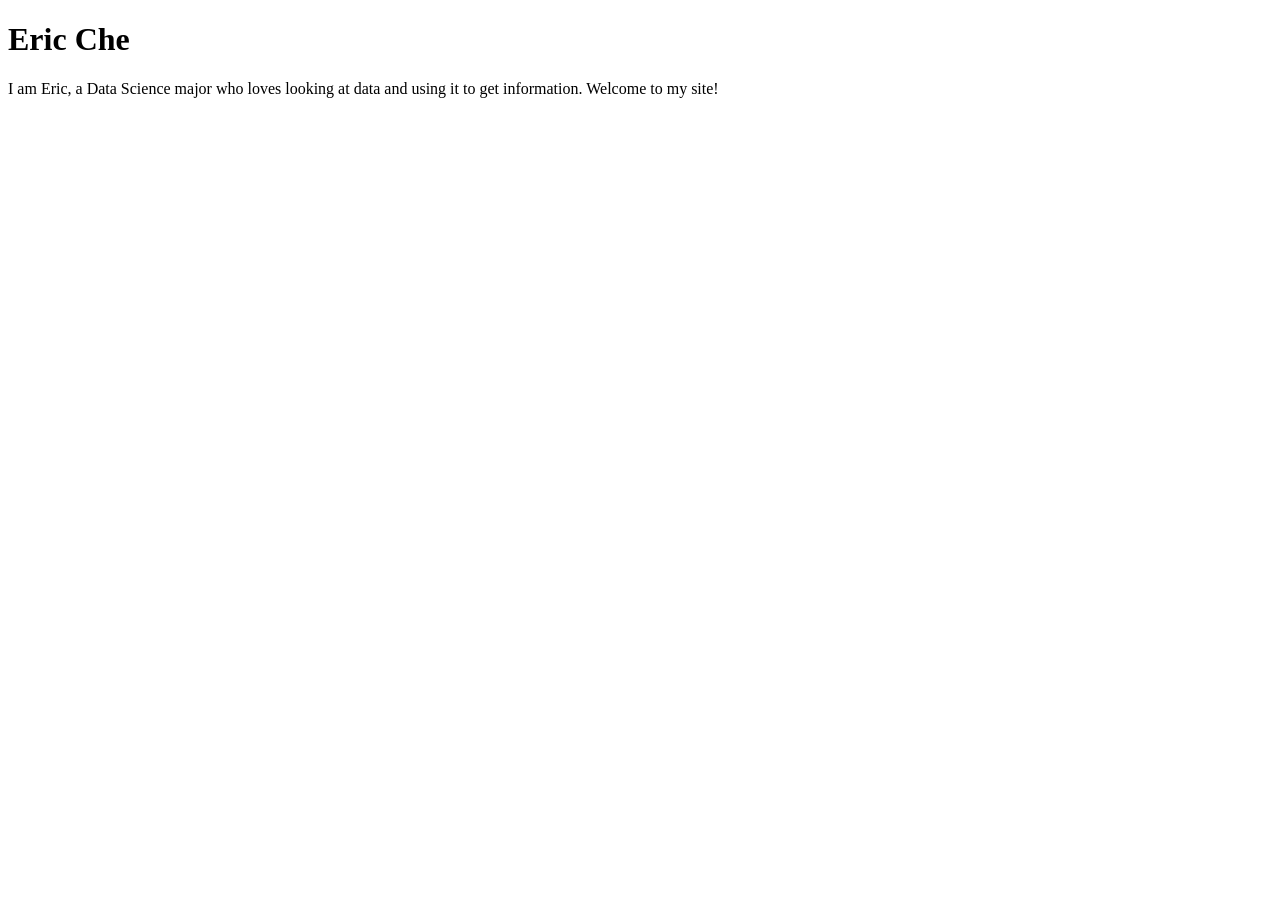
==== index.html @ fec1602d "Add index page" ====
<!DOCTYPE html>
<html lang="en">
<head>
  <meta charset="UTF-8">
  <meta name="viewport" content="width=device-width, initial-scale=1.0">
  <title>Eric Che: Personal site and portfolio</title>
</head>
<body>
  <h1>Eric Che</h1>
  <p>I am Eric, a Data Science major who loves looking at data and using it to get information. Welcome to my site!</p>
</body>
</html>
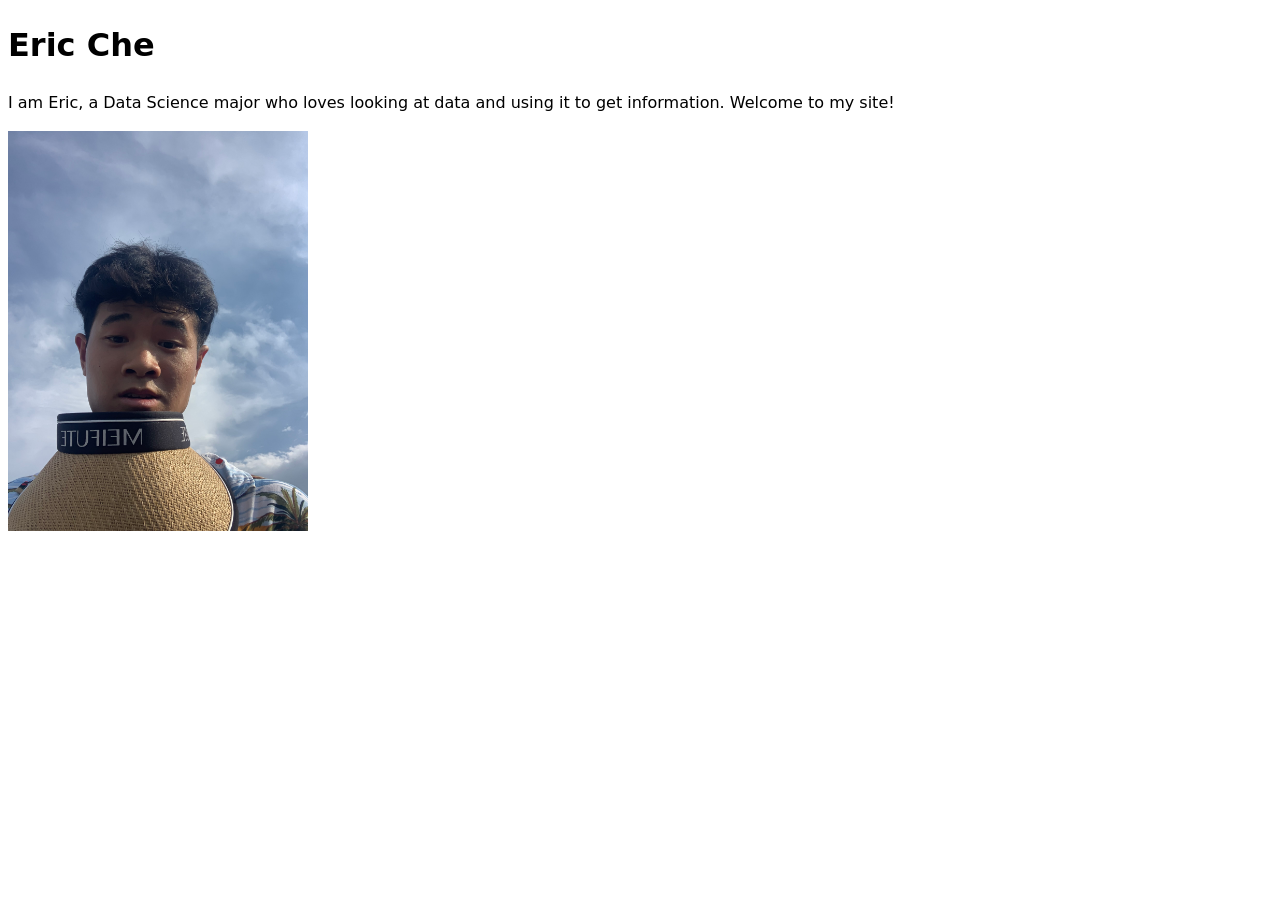
==== commit f2ec16a2: "Add photo and CSS" ====
--- a/index.html
+++ b/index.html
@@ -4,9 +4,11 @@
   <meta charset="UTF-8">
   <meta name="viewport" content="width=device-width, initial-scale=1.0">
   <title>Eric Che: Personal site and portfolio</title>
+  <link rel="stylesheet" href="style.css">
 </head>
 <body>
   <h1>Eric Che</h1>
   <p>I am Eric, a Data Science major who loves looking at data and using it to get information. Welcome to my site!</p>
+  <img src="images/myself.jpg" alt="Photo of Eric Che">
 </body>
 </html>
--- a/style.css
+++ b/style.css
@@ -0,0 +1,9 @@
+body {
+  font: 100%/1.5 system-ui;
+}
+
+img {
+  max-width: 300px;
+  width: 100%;
+  height: auto;
+}
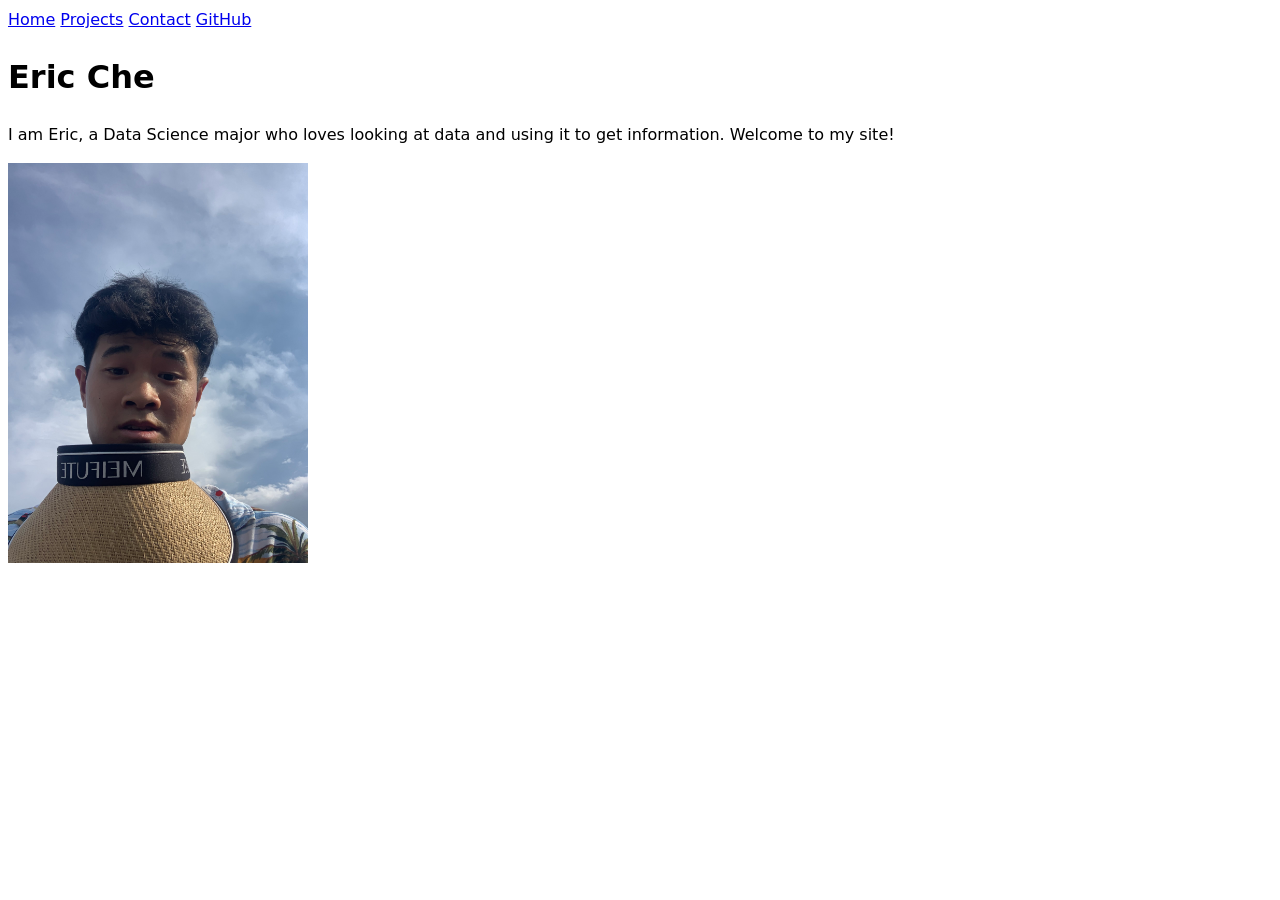
==== commit 877a7c8f: "Add pages and nav" ====
--- a/index.html
+++ b/index.html
@@ -7,6 +7,12 @@
   <link rel="stylesheet" href="style.css">
 </head>
 <body>
+  <nav>
+    <a href="index.html">Home</a>
+    <a href="projects/">Projects</a>
+    <a href="contact/">Contact</a>
+    <a href="https://github.com/ekche" target="_blank">GitHub</a>
+  </nav>
   <h1>Eric Che</h1>
   <p>I am Eric, a Data Science major who loves looking at data and using it to get information. Welcome to my site!</p>
   <img src="images/myself.jpg" alt="Photo of Eric Che">
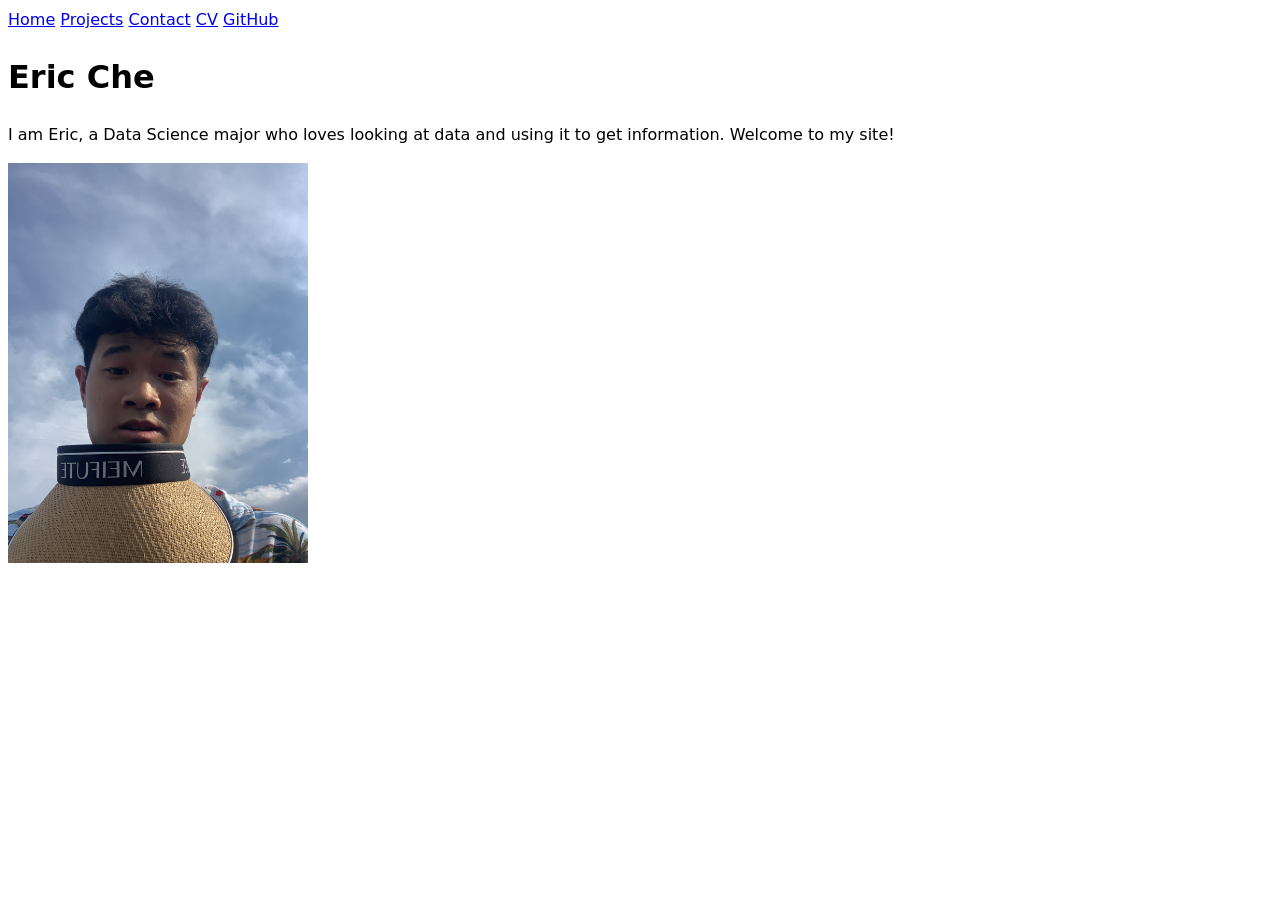
==== commit 99bf23c5: "Add CV page" ====
--- a/index.html
+++ b/index.html
@@ -11,6 +11,7 @@
     <a href="index.html">Home</a>
     <a href="projects/">Projects</a>
     <a href="contact/">Contact</a>
+    <a href="cv/">CV</a>
     <a href="https://github.com/ekche" target="_blank">GitHub</a>
   </nav>
   <h1>Eric Che</h1>
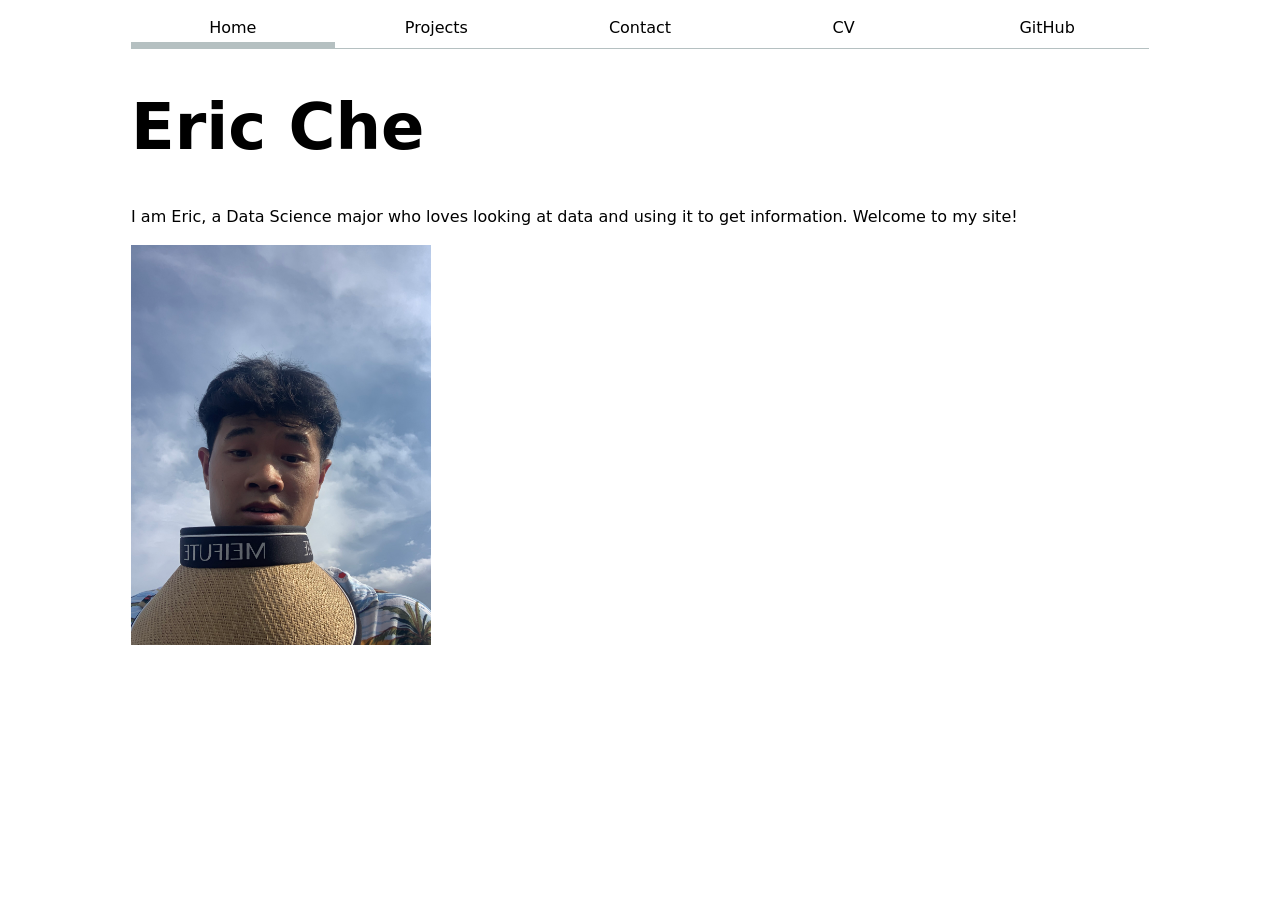
==== commit d7b9138d: "Lab 2: CSS styling" ====
--- a/index.html
+++ b/index.html
@@ -8,7 +8,7 @@
 </head>
 <body>
   <nav>
-    <a href="index.html">Home</a>
+    <a class="current" href="index.html">Home</a>
     <a href="projects/">Projects</a>
     <a href="contact/">Contact</a>
     <a href="cv/">CV</a>
@@ -16,6 +16,6 @@
   </nav>
   <h1>Eric Che</h1>
   <p>I am Eric, a Data Science major who loves looking at data and using it to get information. Welcome to my site!</p>
-  <img src="images/myself.jpg" alt="Photo of Eric Che">
+  <img src="images/myself.jpg" alt="Eric Che taking a selfie outdoors under a cloudy sky, holding a woven straw visor and wearing a floral shirt">
 </body>
 </html>
--- a/style.css
+++ b/style.css
@@ -1,9 +1,127 @@
+html {
+  --color-accent: oklch(65% 50% 0);
+  accent-color: var(--color-accent);
+}
+
 body {
   font: 100%/1.5 system-ui;
+  max-width: 100ch;
+  margin-inline: max(1em, (100% - 100ch) / 2);
 }
 
 img {
   max-width: 300px;
   width: 100%;
   height: auto;
+}
+
+nav {
+  display: flex;
+  margin-bottom: 0.5em;
+  border-bottom: 1px solid oklch(80% 3% 200);
+
+  a {
+    flex: 1;
+    text-decoration: none;
+    color: inherit;
+    text-align: center;
+    padding: 0.5em;
+
+    &.current {
+      border-bottom: 0.4em solid oklch(80% 3% 200);
+      padding-bottom: 0.1em;
+    }
+
+    &:hover {
+      border-bottom: 0.4em solid var(--color-accent);
+      padding-bottom: 0.1em;
+      background-color: oklch(from var(--color-accent) 95% 5% h);
+    }
+  }
+}
+
+input, textarea, button {
+  font: inherit;
+}
+
+form {
+  display: grid;
+  grid-template-columns: auto 1fr;
+  gap: 1em;
+
+  label {
+    display: grid;
+    grid-template-columns: subgrid;
+    grid-column: 1 / -1;
+  }
+
+  button {
+    grid-column: 1 / -1;
+  }
+}
+
+.projects {
+  display: grid;
+  grid-template-columns: repeat(auto-fill, minmax(15em, 1fr));
+  gap: 1em;
+
+  article {
+    display: grid;
+    grid-template-rows: subgrid;
+    grid-row: span 3;
+    gap: 1em;
+
+    h2 {
+      margin: 0;
+    }
+
+    img {
+      max-width: 100%;
+    }
+  }
+}
+
+h1 {
+  font-size: 400%;
+}
+
+h1, h2, h3, h4, h5, h6 {
+  line-height: 1.1;
+  text-wrap: balance;
+}
+
+section h2 {
+  border-bottom: 2px solid var(--color-accent);
+  padding-bottom: 0.2em;
+  margin-top: 1.5em;
+}
+
+section article {
+  margin-bottom: 1.5em;
+}
+
+section article header h3 {
+  margin: 0;
+}
+
+section article header p {
+  margin: 0;
+  color: oklch(50% 3% 200);
+}
+
+section article > p {
+  margin: 0.25em 0;
+  font-style: italic;
+}
+
+section ul {
+  margin-top: 0.5em;
+}
+
+section li::marker {
+  color: var(--color-accent);
+}
+
+time {
+  font-variant-numeric: tabular-nums;
 }
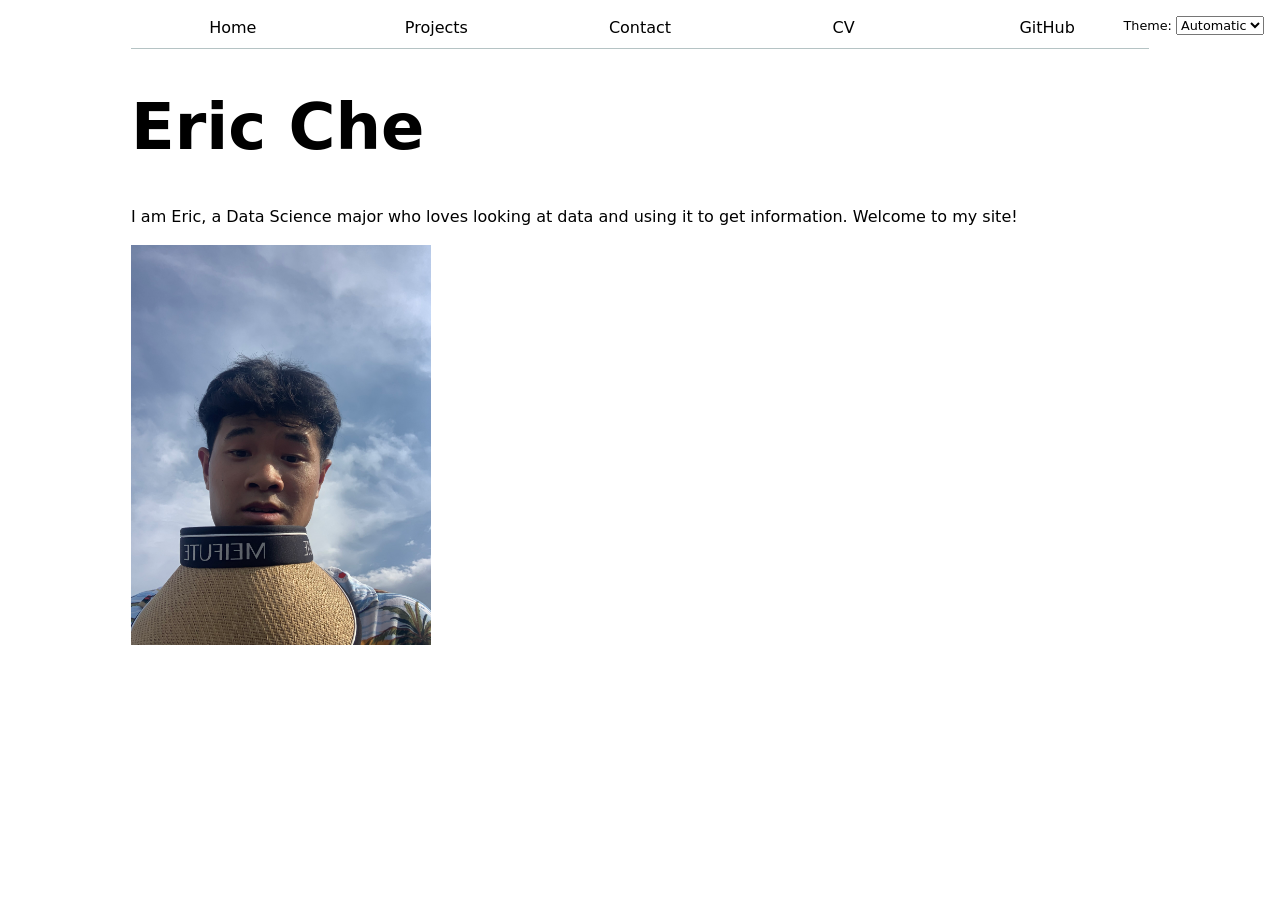
==== commit 5b225fb4: "Lab 3: JS nav and dark mode" ====
--- a/index.html
+++ b/index.html
@@ -5,15 +5,9 @@
   <meta name="viewport" content="width=device-width, initial-scale=1.0">
   <title>Eric Che: Personal site and portfolio</title>
   <link rel="stylesheet" href="style.css">
+  <script src="global.js" type="module"></script>
 </head>
 <body>
-  <nav>
-    <a class="current" href="index.html">Home</a>
-    <a href="projects/">Projects</a>
-    <a href="contact/">Contact</a>
-    <a href="cv/">CV</a>
-    <a href="https://github.com/ekche" target="_blank">GitHub</a>
-  </nav>
   <h1>Eric Che</h1>
   <p>I am Eric, a Data Science major who loves looking at data and using it to get information. Welcome to my site!</p>
   <img src="images/myself.jpg" alt="Eric Che taking a selfie outdoors under a cloudy sky, holding a woven straw visor and wearing a floral shirt">
--- a/style.css
+++ b/style.css
@@ -18,7 +18,7 @@
 nav {
   display: flex;
   margin-bottom: 0.5em;
-  border-bottom: 1px solid oklch(80% 3% 200);
+  border-bottom: 1px solid oklch(50% 10% 200 / 40%);
 
   a {
     flex: 1;
@@ -28,14 +28,14 @@
     padding: 0.5em;
 
     &.current {
-      border-bottom: 0.4em solid oklch(80% 3% 200);
+      border-bottom: 0.4em solid oklch(50% 10% 200 / 40%);
       padding-bottom: 0.1em;
     }
 
     &:hover {
       border-bottom: 0.4em solid var(--color-accent);
       padding-bottom: 0.1em;
-      background-color: oklch(from var(--color-accent) 95% 5% h);
+      background-color: color-mix(in oklch, var(--color-accent), canvas 85%);
     }
   }
 }
@@ -90,8 +90,9 @@
   text-wrap: balance;
 }
 
+/* CV page styling */
 section h2 {
-  border-bottom: 2px solid var(--color-accent);
+  border-bottom: 2px solid oklch(60% 25% 195);
   padding-bottom: 0.2em;
   margin-top: 1.5em;
 }
@@ -119,9 +120,24 @@
 }
 
 section li::marker {
-  color: var(--color-accent);
+  color: oklch(60% 25% 195);
 }
 
 time {
   font-variant-numeric: tabular-nums;
-}+}
+html {
+  color-scheme: light dark;
+}
+
+.color-scheme {
+  position: absolute;
+  top: 1rem;
+  right: 1rem;
+  font-size: 80%;
+  font-family: inherit;
+}
+
+.color-scheme select {
+  font: inherit;
+}
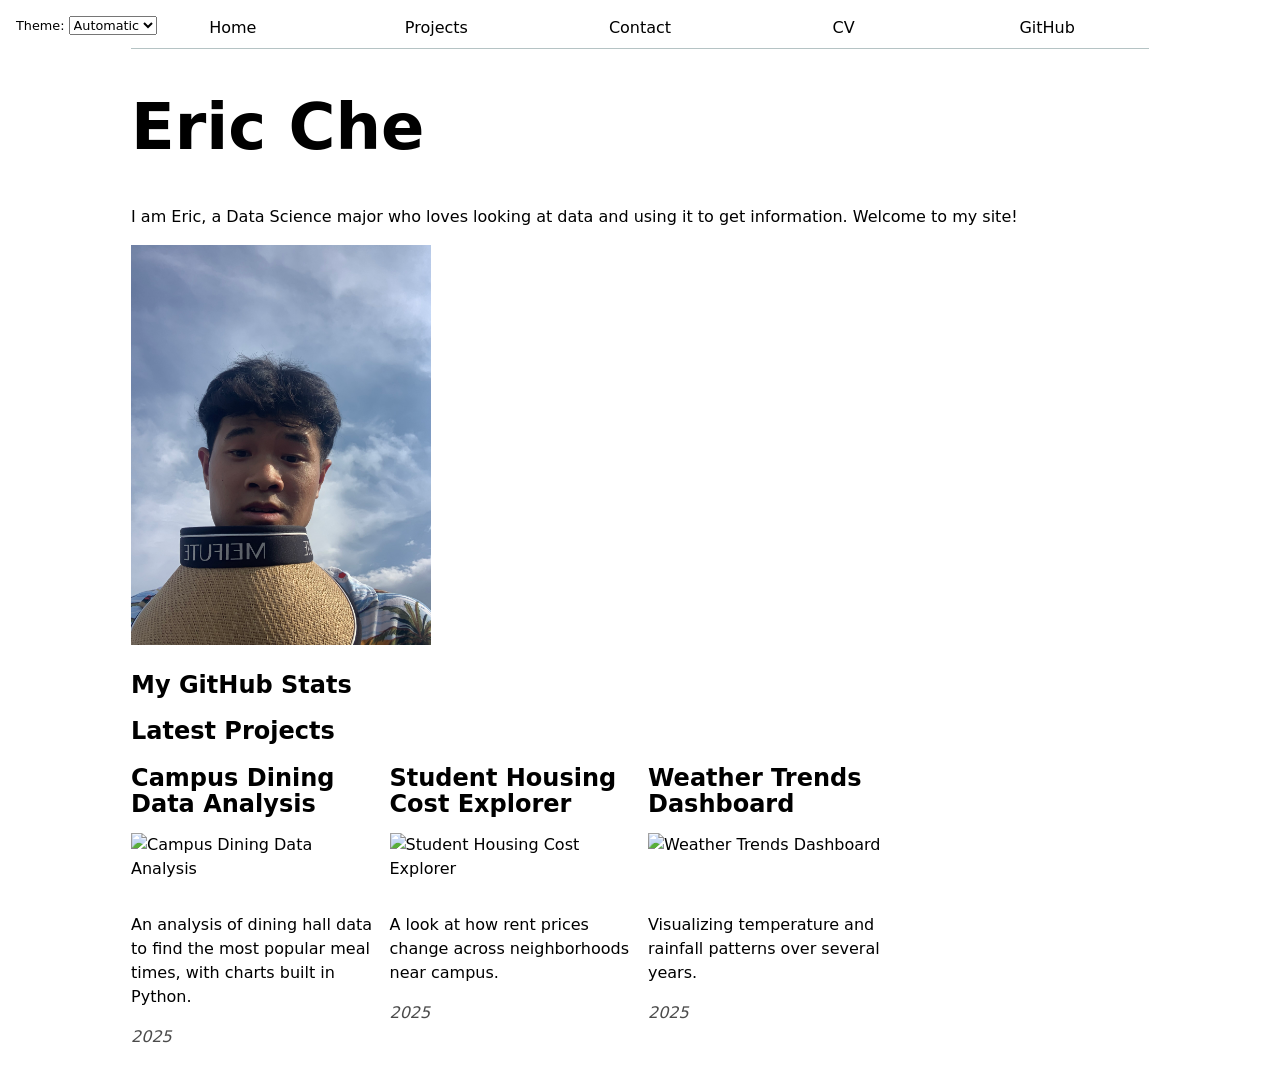
==== commit 7a930cd9: "Lab 4: JavaScript II" ====
--- a/index.html
+++ b/index.html
@@ -6,10 +6,15 @@
   <title>Eric Che: Personal site and portfolio</title>
   <link rel="stylesheet" href="style.css">
   <script src="global.js" type="module"></script>
+  <script src="index.js" type="module" defer></script>
 </head>
 <body>
   <h1>Eric Che</h1>
   <p>I am Eric, a Data Science major who loves looking at data and using it to get information. Welcome to my site!</p>
   <img src="images/myself.jpg" alt="Eric Che taking a selfie outdoors under a cloudy sky, holding a woven straw visor and wearing a floral shirt">
+  <h2>My GitHub Stats</h2>
+  <div id="profile-stats"></div>
+  <h2>Latest Projects</h2>
+  <div class="projects"></div>
 </body>
 </html>
--- a/style.css
+++ b/style.css
@@ -35,7 +35,7 @@
     &:hover {
       border-bottom: 0.4em solid var(--color-accent);
       padding-bottom: 0.1em;
-      background-color: color-mix(in oklch, var(--color-accent), canvas 85%);
+      background-color: color-mix(in oklch, var(--color-accent) 20%, transparent);
     }
   }
 }
@@ -133,7 +133,7 @@
 .color-scheme {
   position: absolute;
   top: 1rem;
-  right: 1rem;
+  left: 1rem;
   font-size: 80%;
   font-family: inherit;
 }
@@ -141,3 +141,17 @@
 .color-scheme select {
   font: inherit;
 }
+
+.color-scheme {
+  z-index: 10;
+}
+
+#profile-stats dl {
+  display: grid;
+  grid-template-columns: repeat(4, 1fr);
+  text-align: center;
+  gap: 0.25em 1em;
+}
+#profile-stats dt { grid-row: 1; font-size: 0.8em; text-transform: uppercase; opacity: 0.7; }
+#profile-stats dd { grid-row: 2; margin: 0; font-size: 1.8em; font-weight: bold; }
+.project-year { opacity: 0.7; font-style: italic; }
